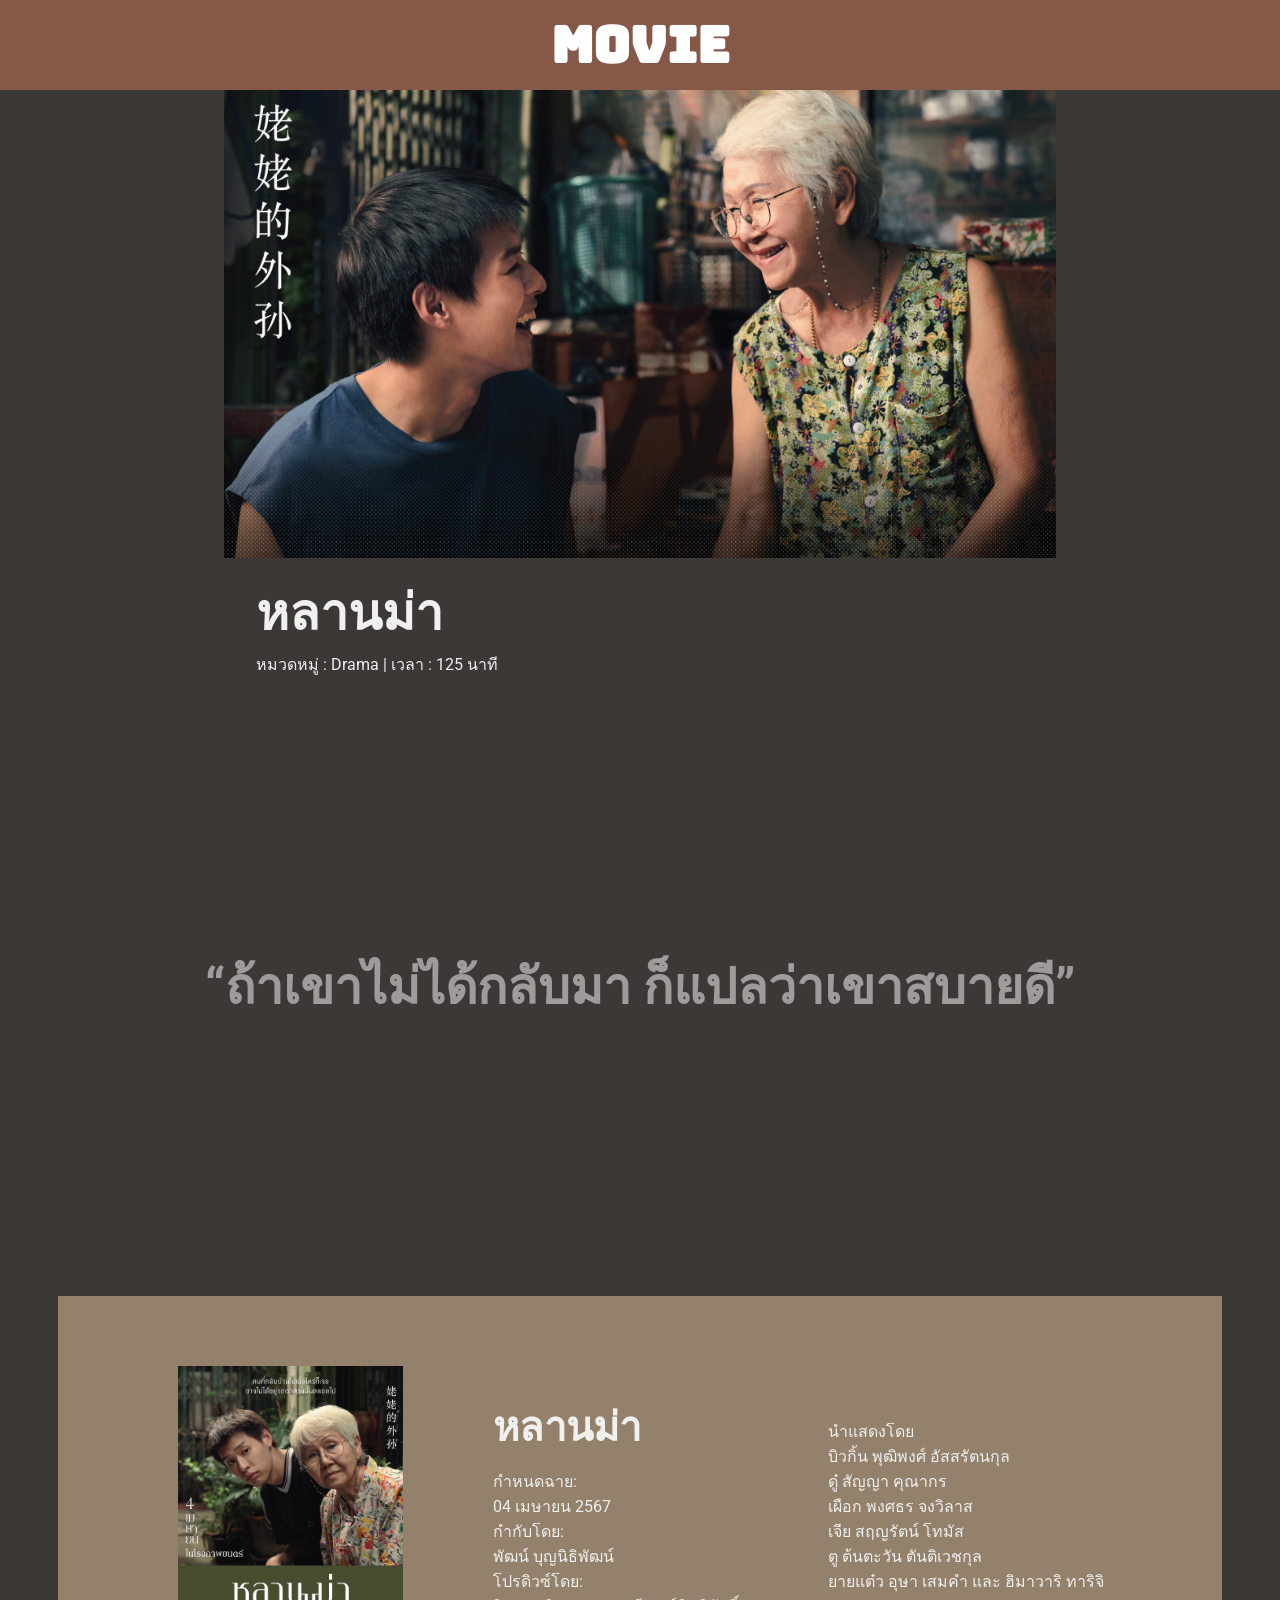
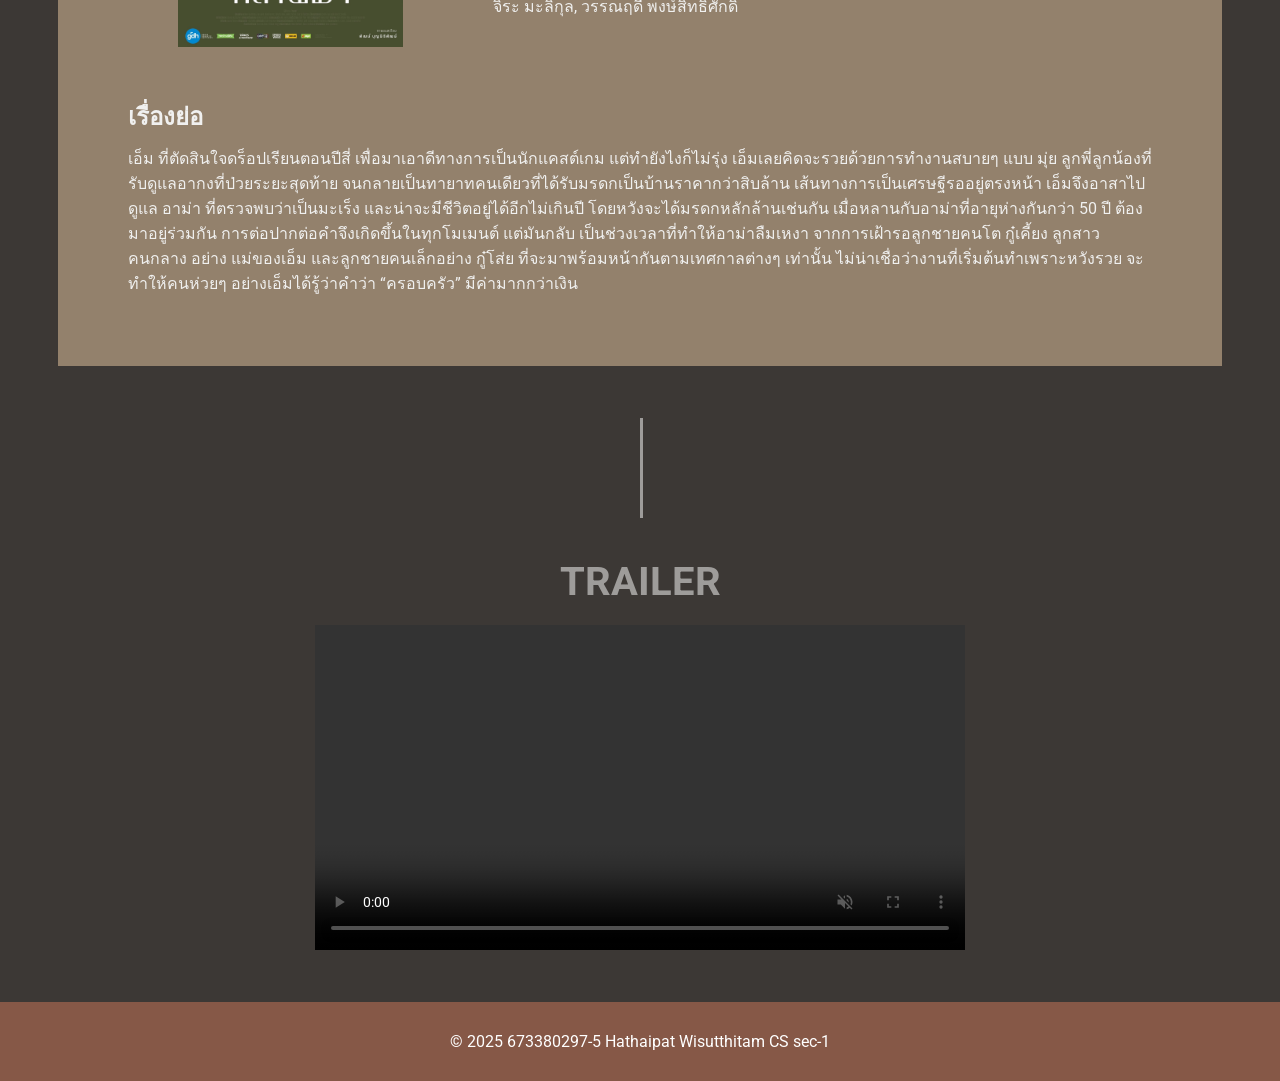
==== movie-1.html @ 0ce949cf "first" ====
<!DOCTYPE html>
<html lang="en">
  <head>
    <meta charset="UTF-8" />
    <meta name="viewport" content="width=device-width, initial-scale=1.0" />
    <link
      href="https://fonts.googleapis.com/css2?family=Bungee&family=Roboto:ital,wght@0,100..900;1,100..900&display=swap"
      rel="stylesheet"
    />
    <link rel="stylesheet" href="css/style-movie-1.css" />
    <title>How to make million before grandma die</title>
  </head>
  <body class="movie-1">
    <header>
      <h1 class="header-page">MOVIE</h1>
    </header>
    <section>
      <img
        src="img/picture-1.jpeg"
        alt="poster of movie how to make million before grandma die"
        class="picture-1"
      />
      <div class="contain-1">
        <h1 class="movie-name">หลานม่า</h1>
        <p>หมวดหมู่ : Drama | เวลา : 125 นาที</p>
      </div>
      <h2 class="qoute-movie">“ถ้าเขาไม่ได้กลับมา ก็แปลว่าเขาสบายดี”</h2>
    </section>
    <section class="description">
      <div class="head-of-section">
        <img
          src="img/picture-2.jpeg"
          alt="poster of how to make million before grandma die"
          class="picture-2"
        />

        <div class="head-of-description">
          <h2>หลานม่า</h2>
          <p>กำหนดฉาย:</p>
          <p>04 เมษายน 2567</p>
          <p>กำกับโดย:</p>
          <p>พัฒน์ บุญนิธิพัฒน์</p>
          <p>โปรดิวซ์โดย:</p>
          <p>จิระ มะลิกุล, วรรณฤดี พงษ์สิทธิศักดิ์</p>
        </div>
        <div class="list-actor">
          <p>นำแสดงโดย</p>
          <ul>
            <li>บิวกิ้น พุฒิพงศ์ อัสสรัตนกุล</li>
            <li>ดู๋ สัญญา คุณากร</li>
            <li>เผือก พงศธร จงวิลาส</li>
            <li>เจีย สฤญรัตน์ โทมัส</li>
            <li>ตู ต้นตะวัน ตันติเวชกุล</li>
            <li>ยายแต๋ว อุษา เสมคำ และ ฮิมาวาริ ทาริจิ</li>
          </ul>
        </div>
      </div>
      <h2>เรื่องย่อ</h2>
      <p>
        เอ็ม ที่ตัดสินใจดร็อปเรียนตอนปีสี่ เพื่อมาเอาดีทางการเป็นนักแคสต์เกม
        แต่ทำยังไงก็ไม่รุ่ง เอ็มเลยคิดจะรวยด้วยการทำงานสบายๆ แบบ มุ่ย
        ลูกพี่ลูกน้องที่รับดูแลอากงที่ป่วยระยะสุดท้าย
        จนกลายเป็นทายาทคนเดียวที่ได้รับมรดกเป็นบ้านราคากว่าสิบล้าน
        เส้นทางการเป็นเศรษฐีรออยู่ตรงหน้า เอ็มจึงอาสาไปดูแล อาม่า
        ที่ตรวจพบว่าเป็นมะเร็ง และน่าจะมีชีวิตอยู่ได้อีกไม่เกินปี
        โดยหวังจะได้มรดกหลักล้านเช่นกัน เมื่อหลานกับอาม่าที่อายุห่างกันกว่า 50
        ปี ต้องมาอยู่ร่วมกัน การต่อปากต่อคำจึงเกิดขึ้นในทุกโมเมนต์ แต่มันกลับ
        เป็นช่วงเวลาที่ทำให้อาม่าลืมเหงา จากการเฝ้ารอลูกชายคนโต กู๋เคี้ยง
        ลูกสาวคนกลาง อย่าง แม่ของเอ็ม และลูกชายคนเล็กอย่าง กู๋โส่ย
        ที่จะมาพร้อมหน้ากันตามเทศกาลต่างๆ เท่านั้น
        ไม่น่าเชื่อว่างานที่เริ่มต้นทำเพราะหวังรวย จะทำให้คนห่วยๆ
        อย่างเอ็มได้รู้ว่าคำว่า “ครอบครัว” มีค่ามากกว่าเงิน
      </p>
    </section>
    <section class="trailer">
      <p class="vl"></p>
      <h2>TRAILER</h2>
      <video
        src="video/trailer-1.mp4"
        controls
        autoplay
        muted
        width="650"
      ></video>
    </section>
    <footer>
      <p>&copy; 2025 673380297-5 Hathaipat Wisutthitam CS sec-1</p>
    </footer>
  </body>
</html>
---- css/style-movie-1.css ----
* {
  font-family: "Roboto", sans-serif;
  margin: 0;
  padding: 0;
  color: #f0f0ef;
}

.movie-1 {
  background-color: #3c3835;
}

.movie-name {
  font-size: 50px;
}

.header-page {
  color: #fff;
  text-align: center;
  font-size: 50px;
  background-color: #865847;
  padding: 12px;
  font-family: "Bungee";
}

.picture-1 {
  display: block;
  margin: auto;
  /* width: 1420px; */
  width: 65%;
  height: auto;
  margin-bottom: 15px;
}

.contain-1 {
  /* margin-left: 100px; */
  margin-left: 20%;
  margin-bottom: 270px;
}

.qoute-movie {
  font-size: 50px;
  color: #9e9c9a;
  text-align: center;
  margin-bottom: 270px;
}

.description {
  background-color: #93816c;
  padding: 70px;
  width: 80%;
  margin: auto;
}

.description h2 {
  margin-bottom: 10px;
}

.picture-2 {
  width: 225px;
  margin-left: 50px;
}

.head-of-section {
  display: flex;
  gap: 90px;
  margin-bottom: 50px;
  align-items: center;
}

.list-actor li {
  list-style: none;
}

.head-of-description h2 {
  font-size: 40px;
}

.vl {
  border-left: 3px solid #9e9c9a;
  height: 100px;
  margin-left: 50%;
  margin-bottom: 40px;
}

.trailer {
  padding: 40px;
  margin: 12px;
}

.trailer h2 {
  margin-bottom: 20px;
  text-align: center;
  font-size: 40px;
  color: #9e9c9a;
}

video {
  display: block;
  margin: auto;
}
footer p {
  color: white;
  text-align: center;
  background-color: #865847;
  padding: 30px 50px 30px 50px;
}
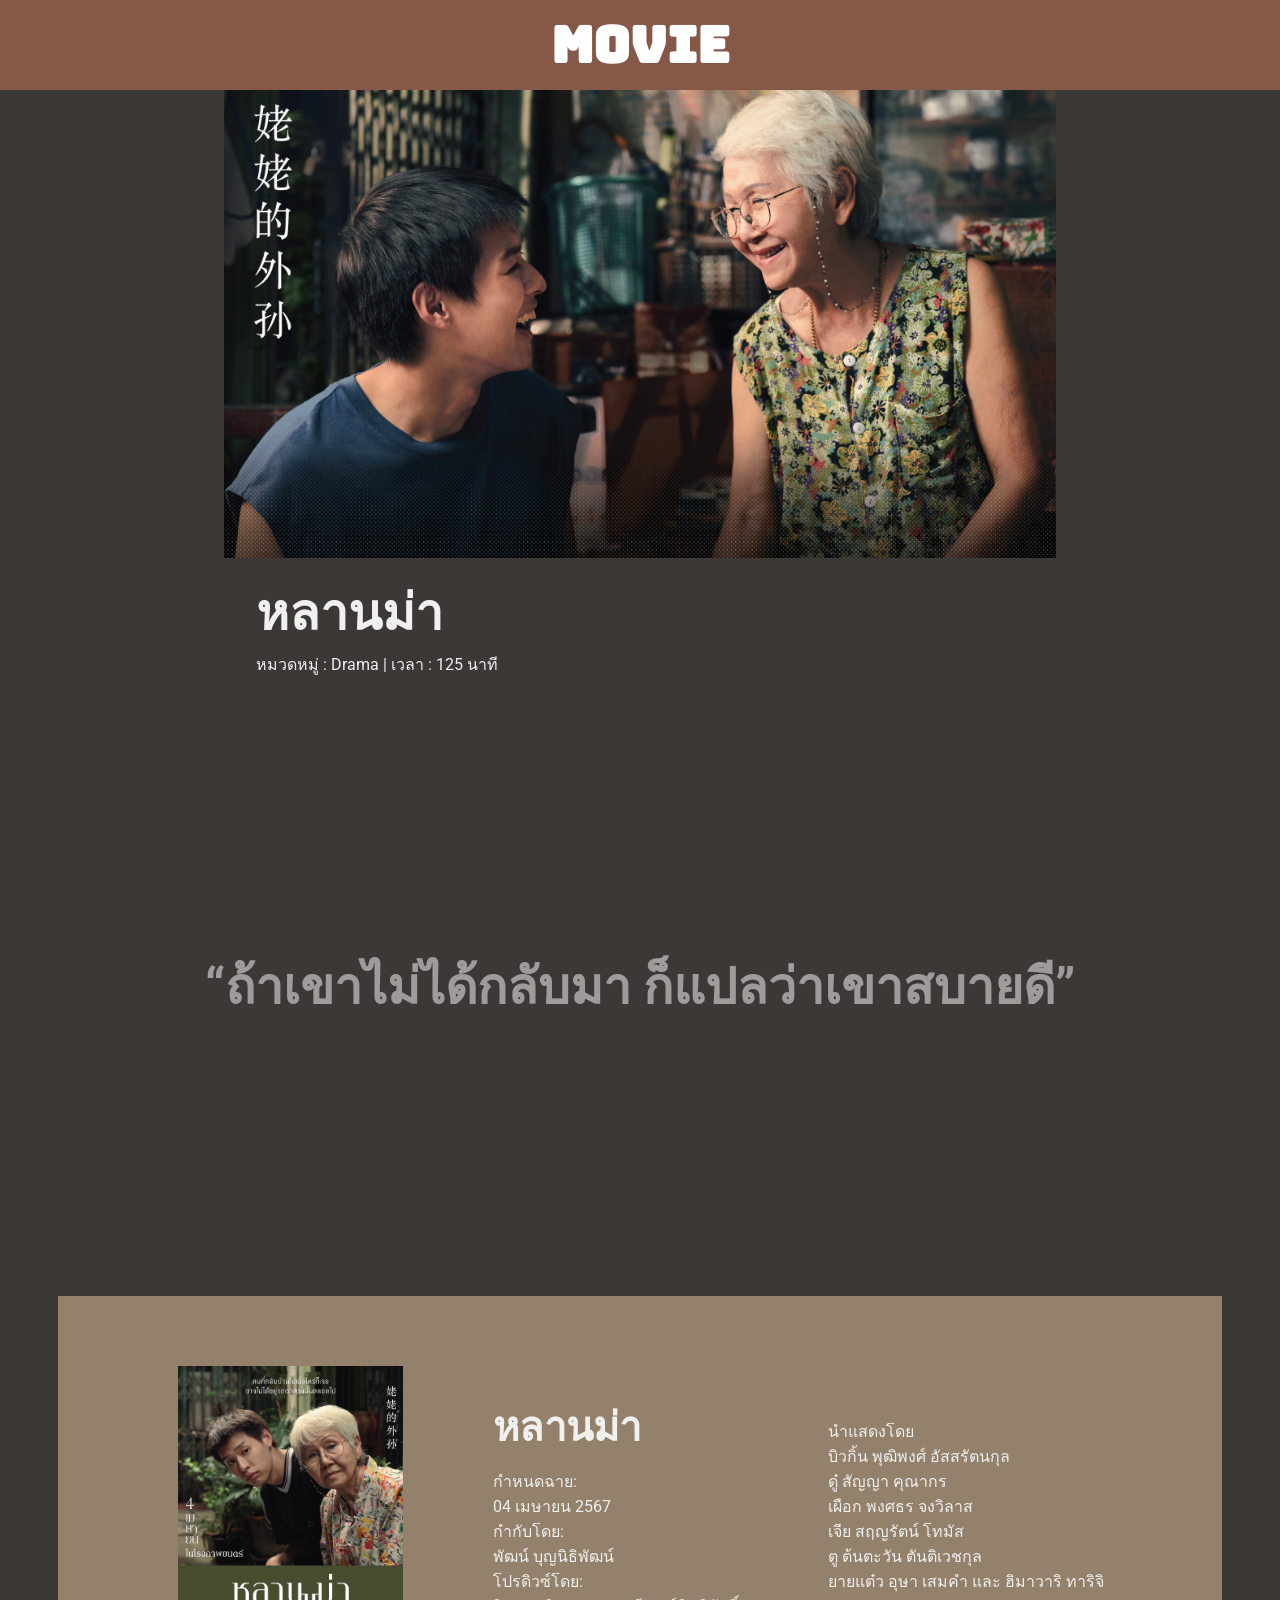
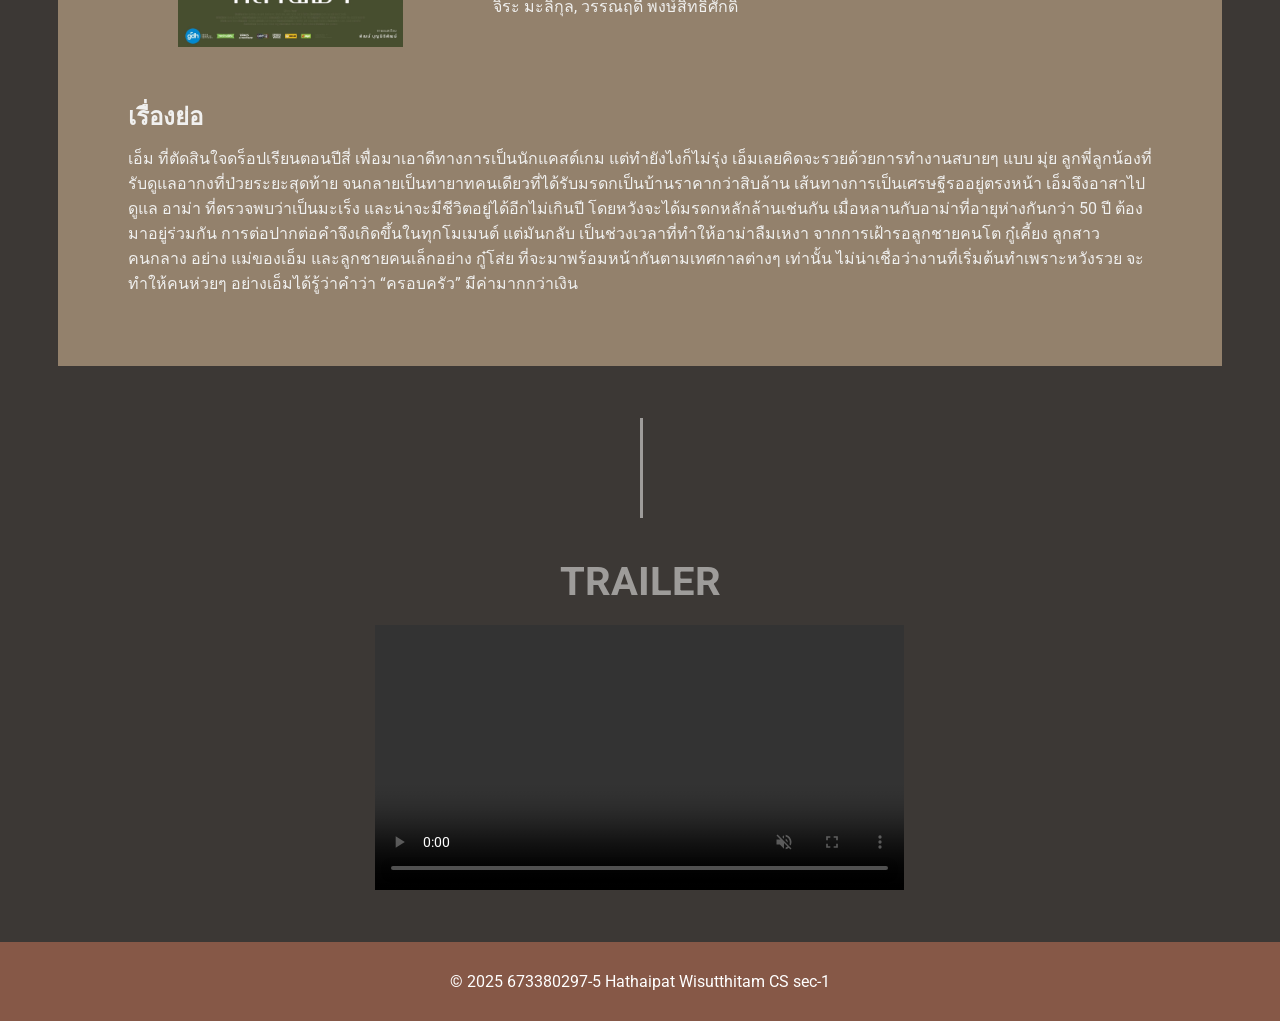
==== commit 904615a3: "update" ====
--- a/movie-1.html
+++ b/movie-1.html
@@ -75,13 +75,7 @@
     <section class="trailer">
       <p class="vl"></p>
       <h2>TRAILER</h2>
-      <video
-        src="video/trailer-1.mp4"
-        controls
-        autoplay
-        muted
-        width="650"
-      ></video>
+      <video src="video/trailer-1.mp4" controls autoplay muted></video>
     </section>
     <footer>
       <p>&copy; 2025 673380297-5 Hathaipat Wisutthitam CS sec-1</p>
--- a/css/style-movie-1.css
+++ b/css/style-movie-1.css
@@ -95,6 +95,10 @@
 }
 
 video {
+  width: 45%;
+}
+
+video {
   display: block;
   margin: auto;
 }
